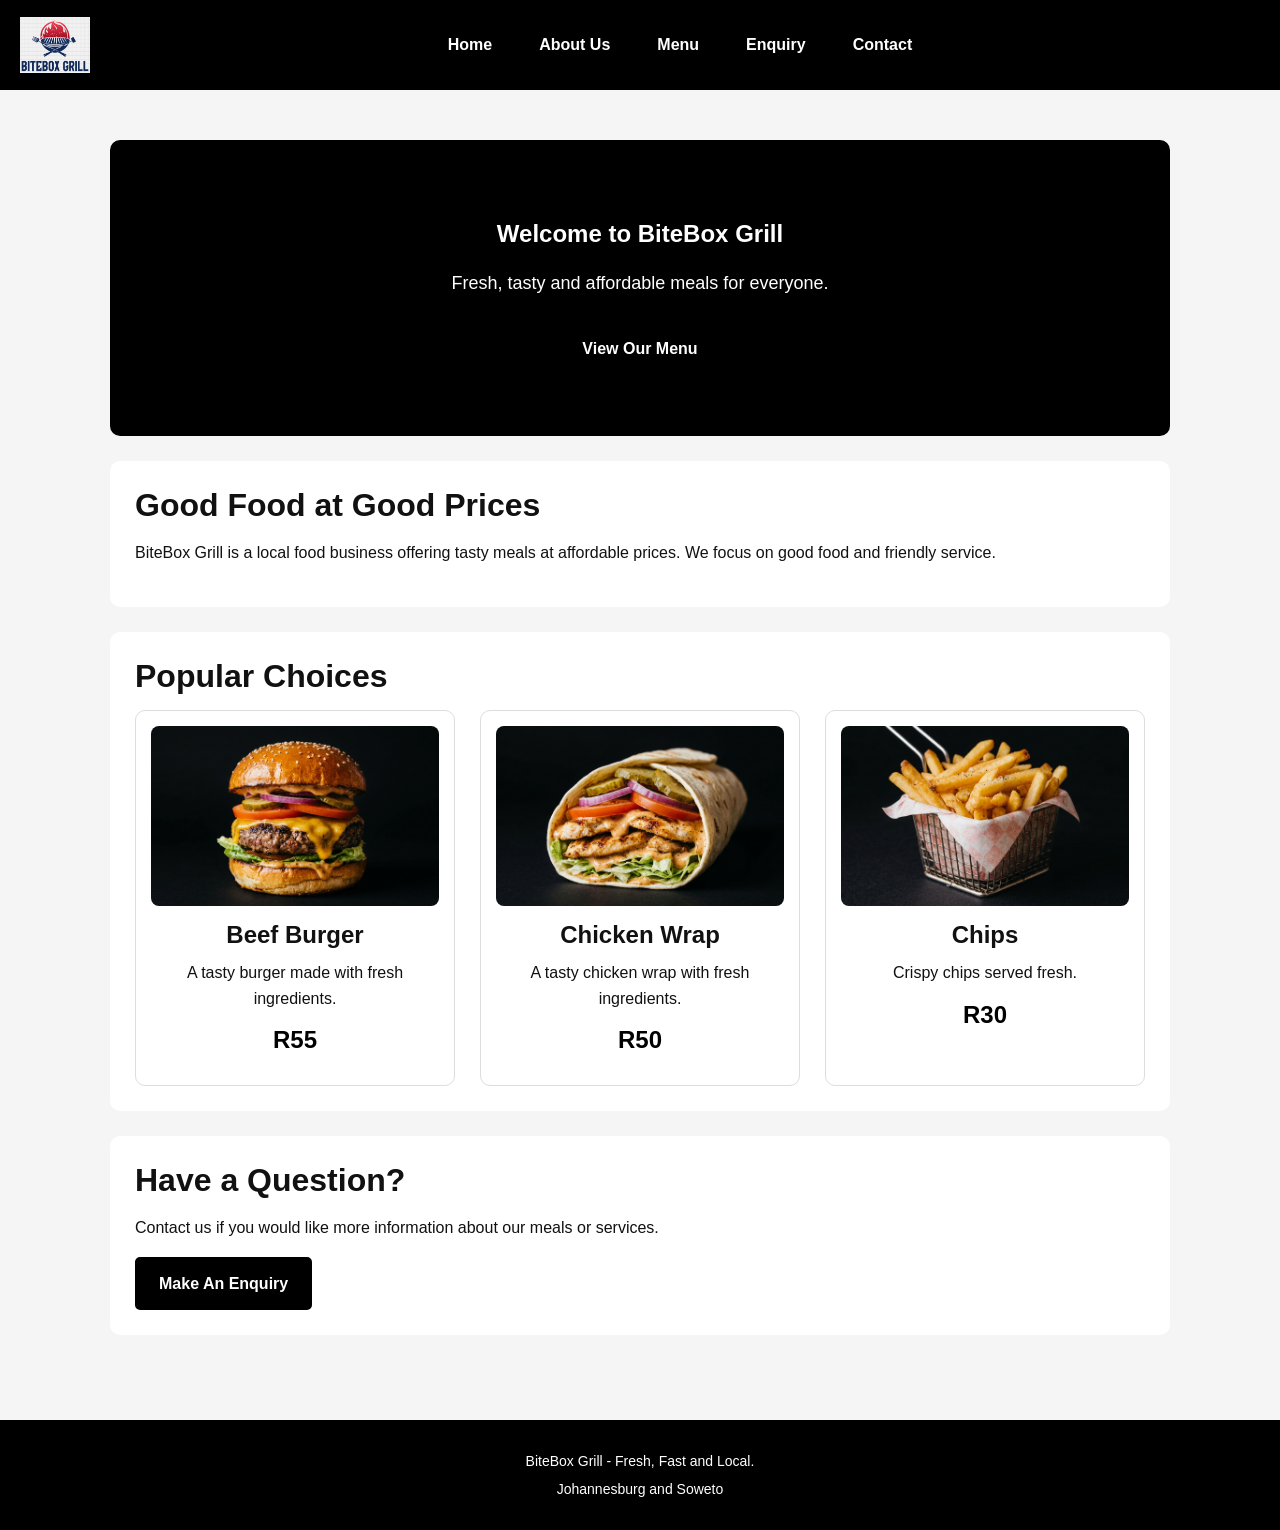
==== index.html @ d76b8aef "commit" ====
<!DOCTYPE html>
<html lang="en">

<head>
    <meta charset="UTF-8">
    <meta name="viewport" content="width=device-width, initial-scale=1.0">

    <title>BiteBox Grill - Home</title>

    <link rel="stylesheet" href="css/style.css">
</head>

<body>

    <!-- Website header -->
    <header>

        <img src="images/logo.png" alt="BiteBox Grill logo">

        <!-- Navigation menu -->
        <nav>
            <a href="index.html">Home</a>
            <a href="about.html">About Us</a>
            <a href="products.html">Menu</a>
            <a href="enquiry.html">Enquiry</a>
            <a href="contact.html">Contact</a>
        </nav>

    </header>


    <!-- Main content -->
    <main>

        <!-- Hero section -->
        <section class="hero">

            <h1>Welcome to BiteBox Grill</h1>

            <p>
                Fresh, tasty and affordable meals for everyone.
            </p>

            <a class="menu-button" href="products.html">
                View Our Menu
            </a>

        </section>


        <!-- About the business -->
        <section class="home-section">

            <h2>Good Food at Good Prices</h2>

            <p>
                BiteBox Grill is a local food business offering
                tasty meals at affordable prices. We focus on
                good food and friendly service.
            </p>

        </section>


        <!-- Popular choices -->
        <section class="home-section">

            <h2>Popular Choices</h2>

            <div class="menu-grid">

                <article class="menu-card">

                    <img src="images/burger.jpg" alt="BiteBox Grill beef burger">

                    <h3>Beef Burger</h3>

                    <p>
                        A tasty burger made with fresh ingredients.
                    </p>

                    <p class="price">R55</p>

                </article>


                <article class="menu-card">

                    <img src="images/chicken-wrap.jpg" alt="BiteBox Grill chicken wrap">

                    <h3>Chicken Wrap</h3>

                    <p>
                        A tasty chicken wrap with fresh ingredients.
                    </p>

                    <p class="price">R50</p>

                </article>


                <article class="menu-card">

                    <img src="images/chips.jpg" alt="BiteBox Grill chips">

                    <h3>Chips</h3>

                    <p>
                        Crispy chips served fresh.
                    </p>

                    <p class="price">R30</p>

                </article>

            </div>

        </section>


        <!-- Call to action -->
        <section class="home-section">

            <h2>Have a Question?</h2>

            <p>
                Contact us if you would like more information
                about our meals or services.
            </p>

            <a class="menu-button" href="enquiry.html">
                Make An Enquiry
            </a>

        </section>

    </main>


    <!-- Footer -->
    <footer>

        <p>BiteBox Grill - Fresh, Fast and Local.</p>

        <p>Johannesburg and Soweto</p>

    </footer>

</body>

</html>
---- css/style.css ----
/* =========================
   GENERAL SETTINGS
   ========================= */

* {
    box-sizing: border-box;
}

html {
    scroll-behavior: smooth;
}

body {
    margin: 0;
    font-family: Arial, sans-serif;
    background-color: #f5f5f5;
    color: #111;
    line-height: 1.6;
}

/* =========================
   HEADER
   ========================= */

header {
    background-color: #000;
    color: #fff;
    padding: 15px 30px;
    min-height: 90px;
    position: relative;
}

/* Small logo in the top-left corner */
header img {
    width: 70px;
    height: 70px;
    object-fit: contain;
    position: absolute;
    top: 10px;
    left: 20px;
    margin: 0;
}

/* =========================
   NAVIGATION
   ========================= */

nav {
    display: flex;
    justify-content: center;
    align-items: center;
    gap: 15px;
    min-height: 60px;
    margin-left: 80px;
    flex-wrap: wrap;
}

nav a {
    color: #fff;
    text-decoration: none;
    font-weight: bold;
    padding: 10px 15px;
    border: 1px solid transparent;
    border-radius: 5px;
    transition: 0.3s;
}

nav a:hover {
    background-color: #fff;
    color: #000;
    border-color: #fff;
}

/* Shows which page the user is on */
nav a:focus {
    outline: 2px solid #fff;
    outline-offset: 3px;
}

/* =========================
   MAIN CONTENT
   ========================= */

main {
    max-width: 1100px;
    margin: 30px auto;
    padding: 20px;
}

/* =========================
   HEADINGS
   ========================= */

h1,
h2,
h3 {
    line-height: 1.2;
}

h2 {
    font-size: 32px;
    margin-top: 0;
    margin-bottom: 15px;
}

h3 {
    font-size: 24px;
}

/* =========================
   SECTIONS
   ========================= */

section {
    background-color: #fff;
    padding: 25px;
    margin-bottom: 25px;
    border-radius: 10px;
}

/* =========================
   HOME PAGE HERO
   ========================= */

.hero {
    text-align: center;
    padding: 60px 25px;
    background-color: #000;
    color: #fff;
    border-radius: 10px;
}

.hero h2 {
    font-size: 42px;
    margin-bottom: 10px;
}

.hero p {
    font-size: 18px;
    margin-bottom: 25px;
}

/* =========================
   BUTTONS
   ========================= */

button,
.menu-button,
.order-button {
    display: inline-block;
    background-color: #000;
    color: #fff;
    text-decoration: none;
    padding: 12px 22px;
    border: 2px solid #000;
    border-radius: 5px;
    font-weight: bold;
    cursor: pointer;
    transition: 0.3s;
}

button:hover,
.menu-button:hover,
.order-button:hover {
    background-color: #fff;
    color: #000;
}

button:focus,
.menu-button:focus,
.order-button:focus {
    outline: 3px solid #777;
    outline-offset: 3px;
}

/* =========================
   FOOD IMAGES
   ========================= */

.food-images {
    display: flex;
    justify-content: center;
    align-items: center;
    gap: 20px;
    flex-wrap: wrap;
}

.food-images img {
    width: 30%;
    max-width: 300px;
    height: 220px;
    object-fit: cover;
    border-radius: 10px;
    border: 2px solid #000;
    transition: transform 0.3s;
}

.food-images img:hover {
    transform: scale(1.03);
}

/* =========================
   OTHER IMAGES
   ========================= */

img {
    max-width: 100%;
    height: auto;
    display: block;
}

/* Keep the header logo small */
header img {
    width: 70px;
    height: 70px;
    object-fit: contain;
    position: absolute;
    top: 10px;
    left: 20px;
    margin: 0;
}

/* =========================
   MENU PAGE
   ========================= */

.menu-intro {
    text-align: center;
}

.menu-grid {
    display: grid;
    grid-template-columns: repeat(3, 1fr);
    gap: 25px;
}

.menu-card {
    background-color: #fff;
    padding: 15px;
    border-radius: 10px;
    text-align: center;
    border: 1px solid #ddd;
    transition: transform 0.3s, box-shadow 0.3s;
}

.menu-card:hover {
    transform: translateY(-5px);
    box-shadow: 0 5px 15px rgba(0, 0, 0, 0.15);
}

.menu-card img {
    width: 100%;
    height: 180px;
    object-fit: cover;
    border-radius: 8px;
    margin: 0 auto 15px;
}

.menu-card h3 {
    margin: 10px 0;
}

.menu-card p {
    margin: 10px 0;
}

.price {
    font-size: 24px;
    font-weight: bold;
    color: #000;
    margin: 10px 0;
}

/* =========================
   MORE MENU ITEMS
   ========================= */

.menu-list {
    display: grid;
    grid-template-columns: repeat(3, 1fr);
    gap: 20px;
}

.menu-list div {
    background-color: #f5f5f5;
    padding: 20px;
    border-radius: 8px;
    border: 1px solid #ddd;
}

.menu-list h3 {
    margin-top: 0;
}

.menu-list strong {
    color: #000;
    font-size: 20px;
}

/* =========================
   ABOUT PAGE
   ========================= */

.about-intro {
    text-align: center;
}

.about-grid {
    display: grid;
    grid-template-columns: repeat(2, 1fr);
    gap: 25px;
}

.about-card {
    text-align: center;
}

.about-customers {
    text-align: center;
}

.about-customers ul {
    list-style-position: inside;
    padding: 0;
}

/* =========================
   ENQUIRY PAGE
   ========================= */

.enquiry-intro {
    text-align: center;
}

.enquiry-form {
    max-width: 700px;
    margin: 0 auto;
    border: 1px solid #ddd;
}

.enquiry-form h2 {
    text-align: center;
}

.enquiry-form label {
    display: block;
    margin-top: 18px;
    font-weight: bold;
}

.enquiry-form input,
.enquiry-form textarea {
    display: block;
    width: 100%;
    max-width: 100%;
    padding: 12px;
    margin-top: 6px;
    border: 1px solid #aaa;
    border-radius: 5px;
    font-family: Arial, sans-serif;
    font-size: 16px;
}

.enquiry-form input:focus,
.enquiry-form textarea:focus {
    outline: 2px solid #000;
    border-color: #000;
}

.enquiry-form button {
    margin-top: 20px;
}

/* =========================
   CONTACT PAGE
   ========================= */

.contact-intro,
.contact-details {
    text-align: center;
}

.contact-details p {
    margin: 10px 0;
}

.location-grid {
    display: grid;
    grid-template-columns: repeat(2, 1fr);
    gap: 25px;
}

.location-card {
    background-color: #f5f5f5;
    padding: 25px;
    border-radius: 8px;
    border: 1px solid #ddd;
    text-align: center;
}

.location-card h3 {
    margin-top: 0;
}

/* =========================
   FOOTER
   ========================= */

footer {
    background-color: #000;
    color: #fff;
    text-align: center;
    padding: 20px;
    margin-top: 30px;
}

footer p {
    margin: 5px 0;
}

/* =========================
   RESPONSIVE DESIGN
   TABLETS
   ========================= */

@media (max-width: 800px) {

    header {
        min-height: 150px;
        padding-top: 90px;
    }

    header img {
        width: 60px;
        height: 60px;
        top: 10px;
        left: 15px;
    }

    nav {
        margin-left: 0;
        gap: 5px;
    }

    nav a {
        padding: 7px 9px;
        font-size: 14px;
    }

    .menu-grid {
        grid-template-columns: 1fr;
    }

    .menu-list {
        grid-template-columns: 1fr;
    }

    .food-images {
        flex-direction: column;
        align-items: center;
    }

    .food-images img {
        width: 100%;
        max-width: 400px;
        height: 220px;
    }

    .about-grid {
        grid-template-columns: 1fr;
    }

    .location-grid {
        grid-template-columns: 1fr;
    }

    .hero h2 {
        font-size: 32px;
    }
}

/* =========================
   RESPONSIVE DESIGN
   MOBILE PHONES
   ========================= */

@media (max-width: 600px) {

    main {
        margin: 10px auto;
        padding: 15px;
    }

    h2 {
        font-size: 26px;
    }

    h3 {
        font-size: 21px;
    }

    section {
        padding: 18px;
    }

    header {
        padding-left: 10px;
        padding-right: 10px;
    }

    header img {
        width: 55px;
        height: 55px;
        left: 10px;
    }

    nav {
        display: flex;
        flex-direction: column;
        gap: 3px;
    }

    nav a {
        width: 100%;
        text-align: center;
        padding: 6px;
    }

   .hero {
    background-color: #000;
    color: #fff;
    text-align: center;
    padding: 80px 20px;
    border-radius: 12px;
    margin-bottom: 30px;
}

.hero h1 {
    font-size: 42px;
    margin-bottom: 15px;
}

.hero p {
    font-size: 20px;
    margin-bottom: 30px;
}

.menu-button {
    display: inline-block;
    background-color: #fff;
    color: #000;
    padding: 14px 25px;
    text-decoration: none;
    border-radius: 6px;
    font-weight: bold;
}

.menu-button:hover {
    background-color: #ddd;
}

    .food-images img {
        height: 200px;
    }

    .menu-card img {
        height: 220px;
    }

    .enquiry-form input,
    .enquiry-form textarea {
        font-size: 16px;
    }

    button,
    .menu-button,
    .order-button {
        width: 100%;
        text-align: center;
    }
}

/* =========================
   ACCESSIBILITY
   ========================= */

a,
button,
input,
textarea {
    font-size: 16px;
}

input::placeholder,
textarea::placeholder {
    color: #555;
}

a:focus,
button:focus,
input:focus,
textarea:focus {
    outline-offset: 2px;
}

/* =========================
   REDUCED MOTION
   ========================= */

@media (prefers-reduced-motion: reduce) {

    html {
        scroll-behavior: auto;
    }

    *,
    *::before,
    *::after {
        transition: none !important;
        animation: none !important;
    }
}
/* =========================
   MOBILE NAVIGATION
   ========================= */

@media (max-width: 600px) {

    header {
        min-height: 280px;
        padding-top: 80px;
    }

    header img {
        width: 55px;
        height: 55px;
        top: 12px;
        left: 15px;
    }

    nav {
        margin: 0;
        width: 100%;
        display: flex;
        flex-direction: column;
        gap: 5px;
        align-items: stretch;
    }

    nav a {
        width: 100%;
        text-align: center;
        padding: 8px;
        border: 1px solid #444;
    }

    nav a:hover {
        background-color: #fff;
        color: #000;
    }
}
/* =========================
   MOBILE CONTENT LAYOUT
   ========================= */

@media (max-width: 600px) {

    main {
        width: 90%;
        padding: 10px;
    }

    .menu-grid {
        grid-template-columns: 1fr;
        gap: 20px;
    }

    .menu-card {
        width: 100%;
        box-sizing: border-box;
    }

    .menu-card img {
        height: 200px;
    }

    .about-grid {
        grid-template-columns: 1fr;
        gap: 20px;
    }

    .location-grid {
        grid-template-columns: 1fr;
        gap: 20px;
    }

    .form-container {
        width: 100%;
        box-sizing: border-box;
    }

    input,
    textarea,
    select {
        max-width: 100%;
        box-sizing: border-box;
    }
}
/* =========================
   BUTTON HOVER EFFECTS
   ========================= */

.menu-button,
.order-button,
button {
    transition: 0.3s ease;
}

.menu-button:hover,
.order-button:hover,
button:hover {
    background-color: #333;
    transform: translateY(-2px);
}

.menu-button:focus,
.order-button:focus,
button:focus {
    outline: 2px solid #000;
    outline-offset: 3px;
}
/* =========================
   IMAGE STYLING
   ========================= */

.menu-card img {
    display: block;
    width: 100%;
    height: 180px;
    object-fit: cover;
    border-radius: 8px;
}

.menu-card:hover {
    transform: translateY(-4px);
    box-shadow: 0 5px 15px rgba(0, 0, 0, 0.15);
}

img {
    max-width: 100%;
}
/* ==========================
   FOOTER
   ========================== */

footer {
    background-color: #000;
    color: #fff;
    text-align: center;
    padding: 25px 15px;
    margin-top: 40px;
}

footer p {
    margin: 5px 0;
    font-size: 14px;
}
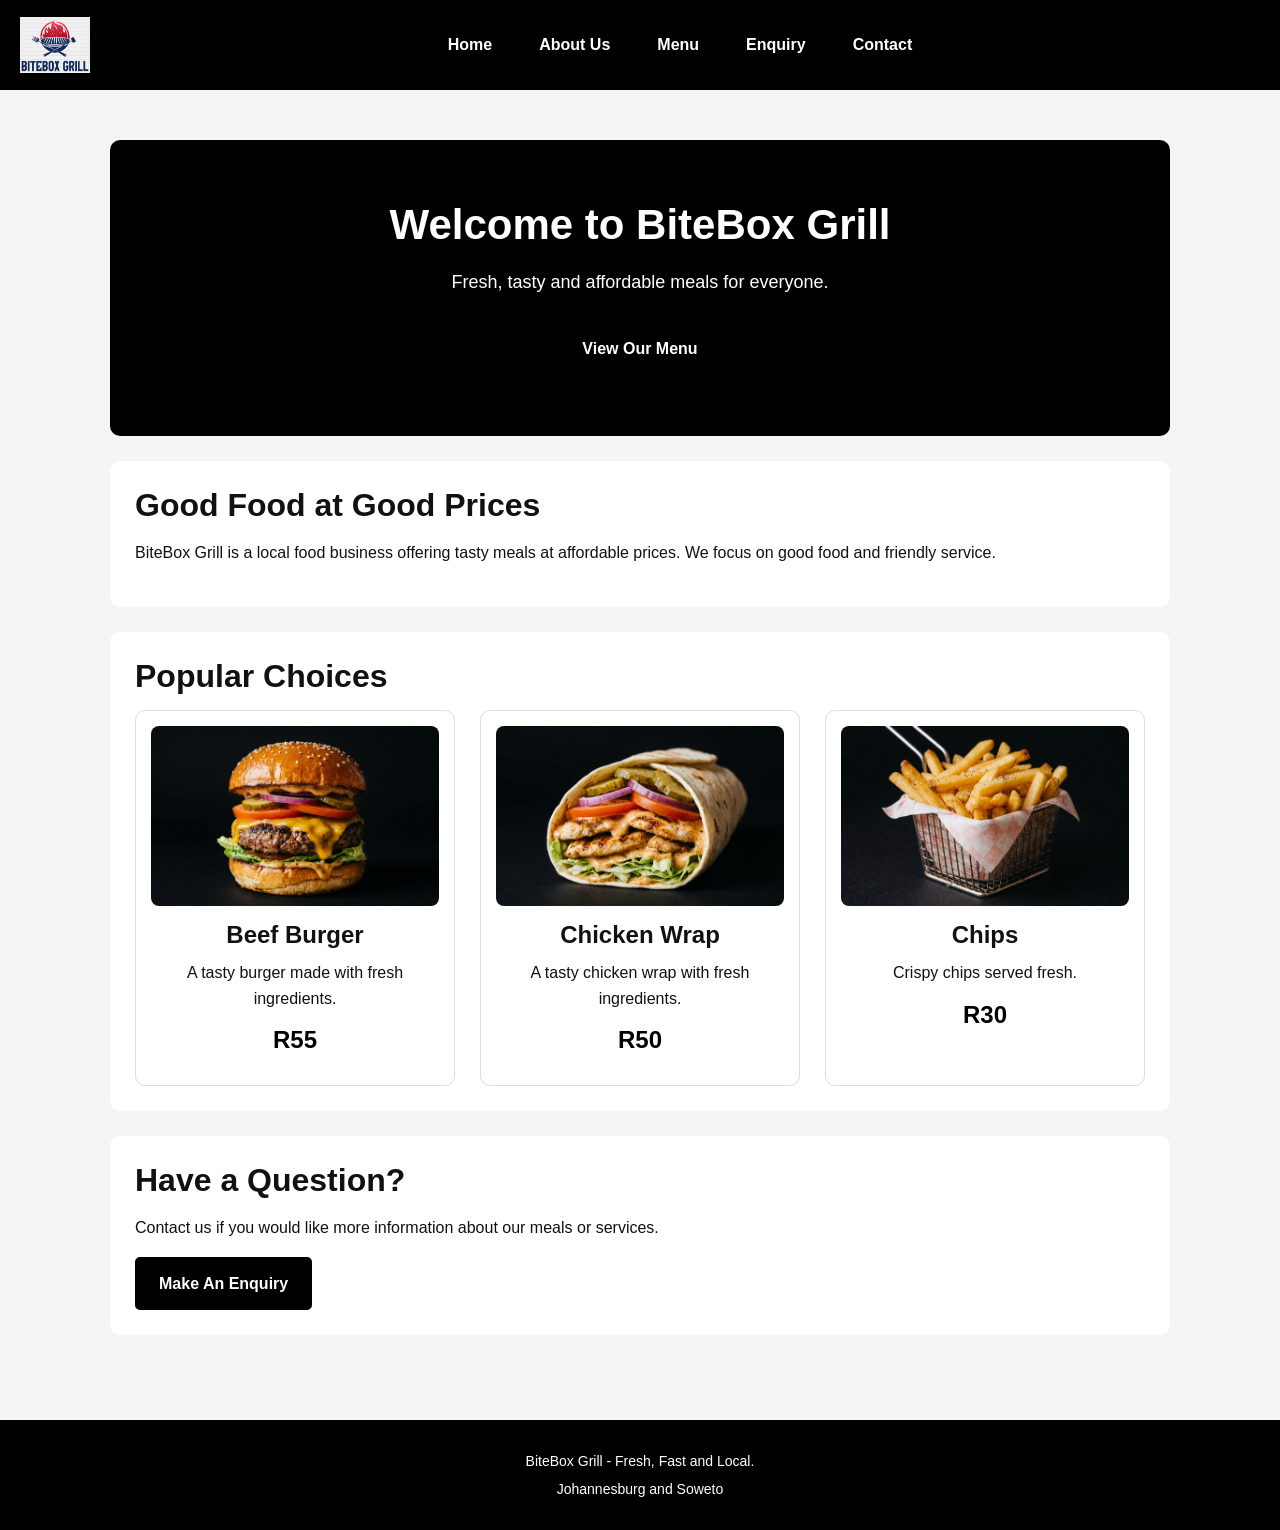
==== commit bd349639: "Complete Part 3 website updates and SEO improvements" ====
--- a/index.html
+++ b/index.html
@@ -1,3 +1,4 @@
+
 <!DOCTYPE html>
 <html lang="en">
 
@@ -5,7 +6,12 @@
     <meta charset="UTF-8">
     <meta name="viewport" content="width=device-width, initial-scale=1.0">
 
-    <title>BiteBox Grill - Home</title>
+    <!-- SEO information -->
+    <meta name="description" content="Welcome to BiteBox Grill, offering fresh, tasty and affordable burgers, chicken wraps and meals in Johannesburg and Soweto. Explore our menu today.">
+
+    <meta name="keywords" content="BiteBox Grill, fast food, affordable meals, burgers, chicken wraps, chips, Johannesburg, Soweto">
+
+    <title>BiteBox Grill | Fresh and Affordable Fast Food in Johannesburg</title>
 
     <link rel="stylesheet" href="css/style.css">
 </head>
@@ -17,8 +23,17 @@
 
         <img src="images/logo.png" alt="BiteBox Grill logo">
 
+        <!-- Mobile menu button -->
+        <button class="menu-toggle" id="menu-toggle"
+            type="button"
+            aria-label="Open navigation menu"
+            aria-expanded="false"
+            aria-controls="main-nav">
+            ☰
+        </button>
+
         <!-- Navigation menu -->
-        <nav>
+        <nav id="main-nav">
             <a href="index.html">Home</a>
             <a href="about.html">About Us</a>
             <a href="products.html">Menu</a>
@@ -71,7 +86,8 @@
 
                 <article class="menu-card">
 
-                    <img src="images/burger.jpg" alt="BiteBox Grill beef burger">
+                    <img src="images/burger.jpg"
+                        alt="BiteBox Grill beef burger">
 
                     <h3>Beef Burger</h3>
 
@@ -86,7 +102,8 @@
 
                 <article class="menu-card">
 
-                    <img src="images/chicken-wrap.jpg" alt="BiteBox Grill chicken wrap">
+                    <img src="images/chicken-wrap.jpg"
+                        alt="BiteBox Grill chicken wrap">
 
                     <h3>Chicken Wrap</h3>
 
@@ -101,7 +118,8 @@
 
                 <article class="menu-card">
 
-                    <img src="images/chips.jpg" alt="BiteBox Grill chips">
+                    <img src="images/chips.jpg"
+                        alt="BiteBox Grill chips">
 
                     <h3>Chips</h3>
 
@@ -146,6 +164,11 @@
 
     </footer>
 
+
+    <!-- JavaScript file -->
+    <script src="js/script.js"></script>
+
 </body>
 
-</html>+</html>
+
--- a/css/style.css
+++ b/css/style.css
@@ -1,6 +1,12 @@
-/* =========================
-   GENERAL SETTINGS
-   ========================= */
+
+/* =====================================
+   BITEBOX GRILL WEBSITE STYLESHEET
+   ===================================== */
+
+
+/* =====================================
+   1. GENERAL SETTINGS
+   ===================================== */
 
 * {
     box-sizing: border-box;
@@ -18,9 +24,16 @@
     line-height: 1.6;
 }
 
-/* =========================
-   HEADER
-   ========================= */
+img {
+    max-width: 100%;
+    height: auto;
+    display: block;
+}
+
+
+/* =====================================
+   2. HEADER
+   ===================================== */
 
 header {
     background-color: #000;
@@ -30,7 +43,8 @@
     position: relative;
 }
 
-/* Small logo in the top-left corner */
+/* Website logo */
+
 header img {
     width: 70px;
     height: 70px;
@@ -41,9 +55,10 @@
     margin: 0;
 }
 
-/* =========================
-   NAVIGATION
-   ========================= */
+
+/* =====================================
+   3. NAVIGATION
+   ===================================== */
 
 nav {
     display: flex;
@@ -71,25 +86,40 @@
     border-color: #fff;
 }
 
-/* Shows which page the user is on */
 nav a:focus {
     outline: 2px solid #fff;
     outline-offset: 3px;
 }
 
-/* =========================
-   MAIN CONTENT
-   ========================= */
+
+/* Mobile navigation button */
+
+.menu-toggle {
+    display: none;
+    background-color: #000;
+    color: #fff;
+    border: 2px solid #fff;
+    padding: 10px 15px;
+    font-size: 25px;
+    cursor: pointer;
+}
+
+
+/* =====================================
+   4. MAIN CONTENT
+   ===================================== */
 
 main {
     max-width: 1100px;
+    width: 95%;
     margin: 30px auto;
     padding: 20px;
 }
 
-/* =========================
-   HEADINGS
-   ========================= */
+
+/* =====================================
+   5. HEADINGS
+   ===================================== */
 
 h1,
 h2,
@@ -97,6 +127,12 @@
     line-height: 1.2;
 }
 
+h1 {
+    font-size: 36px;
+    margin-top: 0;
+    margin-bottom: 15px;
+}
+
 h2 {
     font-size: 32px;
     margin-top: 0;
@@ -107,9 +143,10 @@
     font-size: 24px;
 }
 
-/* =========================
-   SECTIONS
-   ========================= */
+
+/* =====================================
+   6. SECTIONS
+   ===================================== */
 
 section {
     background-color: #fff;
@@ -118,9 +155,10 @@
     border-radius: 10px;
 }
 
-/* =========================
-   HOME PAGE HERO
-   ========================= */
+
+/* =====================================
+   7. HOME PAGE HERO
+   ===================================== */
 
 .hero {
     text-align: center;
@@ -130,9 +168,10 @@
     border-radius: 10px;
 }
 
+.hero h1,
 .hero h2 {
     font-size: 42px;
-    margin-bottom: 10px;
+    margin-bottom: 15px;
 }
 
 .hero p {
@@ -140,9 +179,10 @@
     margin-bottom: 25px;
 }
 
-/* =========================
-   BUTTONS
-   ========================= */
+
+/* =====================================
+   8. BUTTONS
+   ===================================== */
 
 button,
 .menu-button,
@@ -157,6 +197,7 @@
     font-weight: bold;
     cursor: pointer;
     transition: 0.3s;
+    font-family: Arial, sans-serif;
 }
 
 button:hover,
@@ -164,6 +205,7 @@
 .order-button:hover {
     background-color: #fff;
     color: #000;
+    transform: translateY(-2px);
 }
 
 button:focus,
@@ -173,9 +215,10 @@
     outline-offset: 3px;
 }
 
-/* =========================
-   FOOD IMAGES
-   ========================= */
+
+/* =====================================
+   9. HOME PAGE FOOD IMAGES
+   ===================================== */
 
 .food-images {
     display: flex;
@@ -199,30 +242,10 @@
     transform: scale(1.03);
 }
 
-/* =========================
-   OTHER IMAGES
-   ========================= */
-
-img {
-    max-width: 100%;
-    height: auto;
-    display: block;
-}
-
-/* Keep the header logo small */
-header img {
-    width: 70px;
-    height: 70px;
-    object-fit: contain;
-    position: absolute;
-    top: 10px;
-    left: 20px;
-    margin: 0;
-}
-
-/* =========================
-   MENU PAGE
-   ========================= */
+
+/* =====================================
+   10. PRODUCTS / MENU PAGE
+   ===================================== */
 
 .menu-intro {
     text-align: center;
@@ -249,6 +272,7 @@
 }
 
 .menu-card img {
+    display: block;
     width: 100%;
     height: 180px;
     object-fit: cover;
@@ -271,9 +295,10 @@
     margin: 10px 0;
 }
 
-/* =========================
-   MORE MENU ITEMS
-   ========================= */
+
+/* =====================================
+   11. MORE MENU ITEMS
+   ===================================== */
 
 .menu-list {
     display: grid;
@@ -297,9 +322,10 @@
     font-size: 20px;
 }
 
-/* =========================
-   ABOUT PAGE
-   ========================= */
+
+/* =====================================
+   12. ABOUT PAGE
+   ===================================== */
 
 .about-intro {
     text-align: center;
@@ -324,9 +350,10 @@
     padding: 0;
 }
 
-/* =========================
-   ENQUIRY PAGE
-   ========================= */
+
+/* =====================================
+   13. ENQUIRY PAGE
+   ===================================== */
 
 .enquiry-intro {
     text-align: center;
@@ -342,14 +369,56 @@
     text-align: center;
 }
 
-.enquiry-form label {
+
+/* =====================================
+   14. CONTACT PAGE
+   ===================================== */
+
+.contact-intro,
+.contact-details {
+    text-align: center;
+}
+
+.contact-details p {
+    margin: 10px 0;
+}
+
+.location-grid {
+    display: grid;
+    grid-template-columns: repeat(2, 1fr);
+    gap: 25px;
+}
+
+.location-card {
+    background-color: #f5f5f5;
+    padding: 25px;
+    border-radius: 8px;
+    border: 1px solid #ddd;
+    text-align: center;
+}
+
+.location-card h3 {
+    margin-top: 0;
+}
+
+
+/* =====================================
+   15. ENQUIRY AND CONTACT FORMS
+   ===================================== */
+
+.enquiry-form label,
+.contact-form label {
     display: block;
     margin-top: 18px;
     font-weight: bold;
 }
 
 .enquiry-form input,
-.enquiry-form textarea {
+.enquiry-form textarea,
+.enquiry-form select,
+.contact-form input,
+.contact-form textarea,
+.contact-form select {
     display: block;
     width: 100%;
     max-width: 100%;
@@ -359,75 +428,154 @@
     border-radius: 5px;
     font-family: Arial, sans-serif;
     font-size: 16px;
+    background-color: #fff;
 }
 
 .enquiry-form input:focus,
-.enquiry-form textarea:focus {
+.enquiry-form textarea:focus,
+.enquiry-form select:focus,
+.contact-form input:focus,
+.contact-form textarea:focus,
+.contact-form select:focus {
     outline: 2px solid #000;
     border-color: #000;
 }
 
-.enquiry-form button {
+.enquiry-form button,
+.contact-form button {
     margin-top: 20px;
 }
 
-/* =========================
-   CONTACT PAGE
-   ========================= */
-
-.contact-intro,
-.contact-details {
-    text-align: center;
-}
-
-.contact-details p {
-    margin: 10px 0;
-}
-
-.location-grid {
-    display: grid;
-    grid-template-columns: repeat(2, 1fr);
-    gap: 25px;
-}
-
-.location-card {
-    background-color: #f5f5f5;
-    padding: 25px;
-    border-radius: 8px;
-    border: 1px solid #ddd;
-    text-align: center;
-}
-
-.location-card h3 {
-    margin-top: 0;
-}
-
-/* =========================
-   FOOTER
-   ========================= */
+
+/* Form confirmation messages */
+
+#enquiry-response,
+#contact-response {
+    margin-top: 20px;
+    font-weight: bold;
+    text-align: center;
+}
+
+
+/* =====================================
+   16. CONTACT MESSAGE SECTION
+   ===================================== */
+
+.contact-message {
+    text-align: center;
+}
+
+
+/* =====================================
+   17. FOOTER
+   ===================================== */
 
 footer {
     background-color: #000;
     color: #fff;
     text-align: center;
-    padding: 20px;
-    margin-top: 30px;
+    padding: 25px 15px;
+    margin-top: 40px;
 }
 
 footer p {
     margin: 5px 0;
-}
-
-/* =========================
-   RESPONSIVE DESIGN
-   TABLETS
-   ========================= */
+    font-size: 14px;
+}
+
+
+/* =====================================
+   18. IMAGE LIGHTBOX
+   ===================================== */
+
+.gallery-image {
+    cursor: zoom-in;
+}
+
+.lightbox {
+    display: none;
+    position: fixed;
+    z-index: 10000;
+    inset: 0;
+    background: rgba(0, 0, 0, 0.9);
+    justify-content: center;
+    align-items: center;
+    padding: 30px;
+}
+
+.lightbox.active {
+    display: flex;
+}
+
+.lightbox img {
+    max-width: 90%;
+    max-height: 85vh;
+    object-fit: contain;
+    border-radius: 8px;
+}
+
+.lightbox-close {
+    position: absolute;
+    top: 20px;
+    right: 25px;
+    width: auto;
+    color: white;
+    background: transparent;
+    border: none;
+    font-size: 40px;
+    cursor: pointer;
+}
+
+
+/* =====================================
+   19. TABLET RESPONSIVE DESIGN
+   ===================================== */
 
 @media (max-width: 800px) {
 
+    main {
+        width: 95%;
+    }
+
+    .menu-grid {
+        grid-template-columns: repeat(2, 1fr);
+    }
+
+    .menu-list {
+        grid-template-columns: repeat(2, 1fr);
+    }
+
+    .food-images img {
+        width: 45%;
+    }
+
+    .about-grid {
+        grid-template-columns: repeat(2, 1fr);
+    }
+
+    .location-grid {
+        grid-template-columns: repeat(2, 1fr);
+    }
+
+    .hero h1,
+    .hero h2 {
+        font-size: 34px;
+    }
+
+}
+
+
+/* =====================================
+   20. MOBILE RESPONSIVE DESIGN
+   ===================================== */
+
+@media (max-width: 768px) {
+
+    /* Mobile header */
+
     header {
-        min-height: 150px;
-        padding-top: 90px;
+        min-height: 90px;
+        padding: 15px;
     }
 
     header img {
@@ -437,23 +585,97 @@
         left: 15px;
     }
 
-    nav {
-        margin-left: 0;
+
+    /* Hamburger button */
+
+    .menu-toggle {
+        display: block;
+        position: absolute;
+        top: 12px;
+        right: 15px;
+        width: auto;
+        margin: 0;
+        z-index: 1001;
+    }
+
+
+    /* Hide navigation until clicked */
+
+    #main-nav {
+        display: none;
+        flex-direction: column;
+        align-items: stretch;
+        width: 100%;
+        margin: 0;
+        padding-top: 75px;
         gap: 5px;
     }
 
-    nav a {
-        padding: 7px 9px;
-        font-size: 14px;
-    }
-
-    .menu-grid {
-        grid-template-columns: 1fr;
-    }
-
-    .menu-list {
-        grid-template-columns: 1fr;
-    }
+
+    /* Show navigation when JavaScript adds active */
+
+    #main-nav.active {
+        display: flex;
+    }
+
+    #main-nav a {
+        display: block;
+        width: 100%;
+        text-align: center;
+        padding: 10px;
+        border: 1px solid #444;
+    }
+
+
+    /* Main content */
+
+    main {
+        width: 100%;
+        margin: 15px auto;
+        padding: 12px;
+    }
+
+
+    /* Headings */
+
+    h1 {
+        font-size: 30px;
+    }
+
+    h2 {
+        font-size: 26px;
+    }
+
+    h3 {
+        font-size: 21px;
+    }
+
+
+    /* Sections */
+
+    section {
+        padding: 18px;
+        margin-bottom: 18px;
+    }
+
+
+    /* Hero */
+
+    .hero {
+        padding: 55px 20px;
+    }
+
+    .hero h1,
+    .hero h2 {
+        font-size: 30px;
+    }
+
+    .hero p {
+        font-size: 16px;
+    }
+
+
+    /* Food images */
 
     .food-images {
         flex-direction: column;
@@ -463,131 +685,93 @@
     .food-images img {
         width: 100%;
         max-width: 400px;
+        height: 200px;
+    }
+
+
+    /* Menu cards */
+
+    .menu-grid {
+        grid-template-columns: 1fr;
+        gap: 20px;
+    }
+
+    .menu-list {
+        grid-template-columns: 1fr;
+    }
+
+    .menu-card img {
         height: 220px;
     }
+
+
+    /* About cards */
 
     .about-grid {
         grid-template-columns: 1fr;
-    }
+        gap: 20px;
+    }
+
+
+    /* Location cards */
 
     .location-grid {
         grid-template-columns: 1fr;
-    }
-
-    .hero h2 {
-        font-size: 32px;
-    }
-}
-
-/* =========================
-   RESPONSIVE DESIGN
-   MOBILE PHONES
-   ========================= */
-
-@media (max-width: 600px) {
-
-    main {
-        margin: 10px auto;
-        padding: 15px;
-    }
-
-    h2 {
-        font-size: 26px;
-    }
-
-    h3 {
-        font-size: 21px;
-    }
-
-    section {
-        padding: 18px;
-    }
-
-    header {
-        padding-left: 10px;
-        padding-right: 10px;
-    }
-
-    header img {
-        width: 55px;
-        height: 55px;
-        left: 10px;
-    }
-
-    nav {
-        display: flex;
-        flex-direction: column;
-        gap: 3px;
-    }
-
-    nav a {
+        gap: 20px;
+    }
+
+
+    /* Forms */
+
+    .enquiry-form,
+    .contact-form {
         width: 100%;
-        text-align: center;
-        padding: 6px;
-    }
-
-   .hero {
-    background-color: #000;
-    color: #fff;
-    text-align: center;
-    padding: 80px 20px;
-    border-radius: 12px;
-    margin-bottom: 30px;
-}
-
-.hero h1 {
-    font-size: 42px;
-    margin-bottom: 15px;
-}
-
-.hero p {
-    font-size: 20px;
-    margin-bottom: 30px;
-}
-
-.menu-button {
-    display: inline-block;
-    background-color: #fff;
-    color: #000;
-    padding: 14px 25px;
-    text-decoration: none;
-    border-radius: 6px;
-    font-weight: bold;
-}
-
-.menu-button:hover {
-    background-color: #ddd;
-}
-
-    .food-images img {
-        height: 200px;
-    }
-
-    .menu-card img {
-        height: 220px;
+        max-width: 100%;
     }
 
     .enquiry-form input,
-    .enquiry-form textarea {
+    .enquiry-form textarea,
+    .enquiry-form select,
+    .contact-form input,
+    .contact-form textarea,
+    .contact-form select {
         font-size: 16px;
     }
 
-    button,
+
+    /* Buttons */
+
+    button:not(.menu-toggle):not(.lightbox-close),
     .menu-button,
     .order-button {
         width: 100%;
         text-align: center;
     }
-}
-
-/* =========================
-   ACCESSIBILITY
-   ========================= */
+
+
+    /* Lightbox */
+
+    .lightbox {
+        padding: 15px;
+    }
+
+    .lightbox img {
+        max-width: 100%;
+        max-height: 80vh;
+    }
+
+}
+
+
+/* =====================================
+   21. ACCESSIBILITY
+   ===================================== */
 
 a,
 button,
 input,
-textarea {
+textarea,
+select {
     font-size: 16px;
 }
 
@@ -599,13 +783,15 @@
 a:focus,
 button:focus,
 input:focus,
-textarea:focus {
-    outline-offset: 2px;
-}
-
-/* =========================
-   REDUCED MOTION
-   ========================= */
+textarea:focus,
+select:focus {
+    outline-offset: 3px;
+}
+
+
+/* =====================================
+   22. REDUCED MOTION
+   ===================================== */
 
 @media (prefers-reduced-motion: reduce) {
 
@@ -619,149 +805,7 @@
         transition: none !important;
         animation: none !important;
     }
-}
-/* =========================
-   MOBILE NAVIGATION
-   ========================= */
-
-@media (max-width: 600px) {
-
-    header {
-        min-height: 280px;
-        padding-top: 80px;
-    }
-
-    header img {
-        width: 55px;
-        height: 55px;
-        top: 12px;
-        left: 15px;
-    }
-
-    nav {
-        margin: 0;
-        width: 100%;
-        display: flex;
-        flex-direction: column;
-        gap: 5px;
-        align-items: stretch;
-    }
-
-    nav a {
-        width: 100%;
-        text-align: center;
-        padding: 8px;
-        border: 1px solid #444;
-    }
-
-    nav a:hover {
-        background-color: #fff;
-        color: #000;
-    }
-}
-/* =========================
-   MOBILE CONTENT LAYOUT
-   ========================= */
-
-@media (max-width: 600px) {
-
-    main {
-        width: 90%;
-        padding: 10px;
-    }
-
-    .menu-grid {
-        grid-template-columns: 1fr;
-        gap: 20px;
-    }
-
-    .menu-card {
-        width: 100%;
-        box-sizing: border-box;
-    }
-
-    .menu-card img {
-        height: 200px;
-    }
-
-    .about-grid {
-        grid-template-columns: 1fr;
-        gap: 20px;
-    }
-
-    .location-grid {
-        grid-template-columns: 1fr;
-        gap: 20px;
-    }
-
-    .form-container {
-        width: 100%;
-        box-sizing: border-box;
-    }
-
-    input,
-    textarea,
-    select {
-        max-width: 100%;
-        box-sizing: border-box;
-    }
-}
-/* =========================
-   BUTTON HOVER EFFECTS
-   ========================= */
-
-.menu-button,
-.order-button,
-button {
-    transition: 0.3s ease;
-}
-
-.menu-button:hover,
-.order-button:hover,
-button:hover {
-    background-color: #333;
-    transform: translateY(-2px);
-}
-
-.menu-button:focus,
-.order-button:focus,
-button:focus {
-    outline: 2px solid #000;
-    outline-offset: 3px;
-}
-/* =========================
-   IMAGE STYLING
-   ========================= */
-
-.menu-card img {
-    display: block;
-    width: 100%;
-    height: 180px;
-    object-fit: cover;
-    border-radius: 8px;
-}
-
-.menu-card:hover {
-    transform: translateY(-4px);
-    box-shadow: 0 5px 15px rgba(0, 0, 0, 0.15);
-}
-
-img {
-    max-width: 100%;
-}
-/* ==========================
-   FOOTER
-   ========================== */
-
-footer {
-    background-color: #000;
-    color: #fff;
-    text-align: center;
-    padding: 25px 15px;
-    margin-top: 40px;
-}
-
-footer p {
-    margin: 5px 0;
-    font-size: 14px;
-}+
+}
+
+
